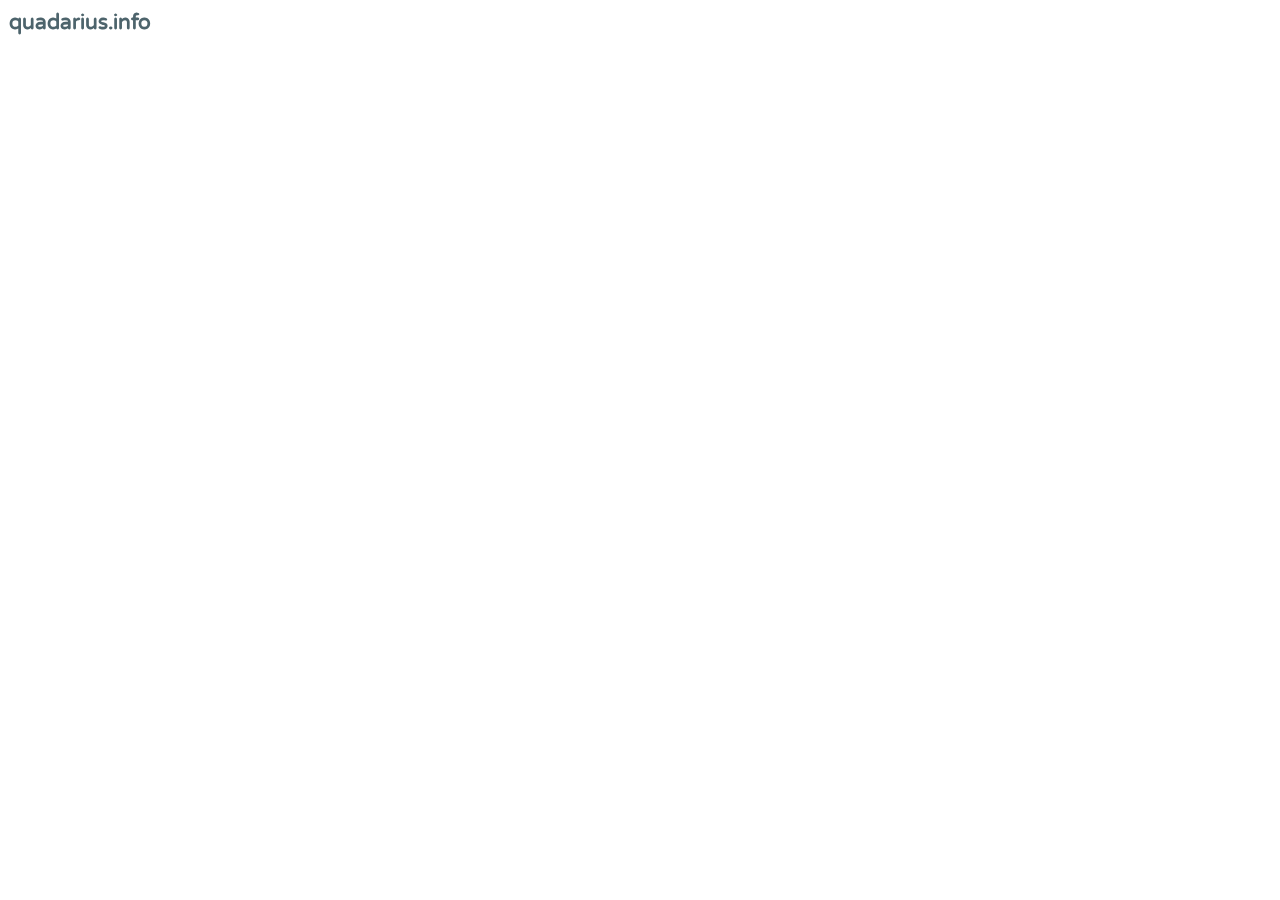
==== about.html @ 941b74f8 "rebooting" ====
<!DOCTYPE html>
<html>
    <head>
        <meta charset="utf-8">
        <title>quadarius.info</title>
        <link rel="SHORTCUT ICON" href="../assets/favicon.png">
		<link rel="stylesheet" href="stylesheets/style.css">
    </head>
    <body>
        <div>
            <a href="index.html">
                <h1 class="name">quadarius.info</h1>
            </a>
        </div>
        <section class="container" style="margin-top: 3em; padding: 1em;">
            <p class="fact">
                
            </p>
        </section>
    </body>
</html>
---- stylesheets/style.css ----
/* #FFDDCA*/
@import 'https://fonts.googleapis.com/css?family=Varela+Round';

:root {
  font-size: calc(0.5em + 1vh);
}

html, body{
    margin: 0;
    padding: 0;
}
body {
    /*padding: 1em;*/
    font-family: 'Varela Round', sans-serif;

}

a{
    color: #171412;

    font-size: 2rem;
    text-decoration: none;
}

a:hover{
    background-color: #C3272B;
}

canvas {
    display: block;
    margin: auto;
}

footer{
    /*position: absolute;*/
    left: 0;
    right: 0;
    bottom: 0;
    padding-top: 2em;
    padding-bottom: .2em;
    clear: both;
    text-align: center;
    font-size: .7em;
    /*background-color: #C6C2B6;*/
}

::selection {
    background: #C3272B;
}

.fact{
    font-size: 2em;
}

.fact:hover{

}

.bottomlink{
    position: fixed;
    bottom: 0;
    font-size: .75em;
    color: #EBF6F7;
}
.container {
    position: relative;
    margin-top: 2em;
}

.canvas-container{
    position: absolute;
    top: 0;
    left: 0;
    margin: 0;
}

.link {
    z-index: 10;
    display: inline-block;
    margin: 1em;
    width: 20vw;
    padding: .25em;
    /*background-color:  #;*/
    transition: all .2s ease-in-out;
}

.linkimg {
    z-index: 11;
    width: 20vw;
}

.name{
    position: fixed;
    top: 0;
    left: 0;
    z-index: 999;
    padding: .4em;
    margin: 0;
    display: inline-block;
    width: auto;
    color: #C6C2B6;
    font-size: 1.25rem;
    transition: all .2s ease-in-out;
}

.name:hover{
    color: #4D646C;
}


.project-container {
    text-align: center;
}

.portrait {
    display: inline-block;
    height: 50vmin;
    /*width: 30%*/

}
.portrait > img {
    max-width: 100%;
    max-height: 100%;
}
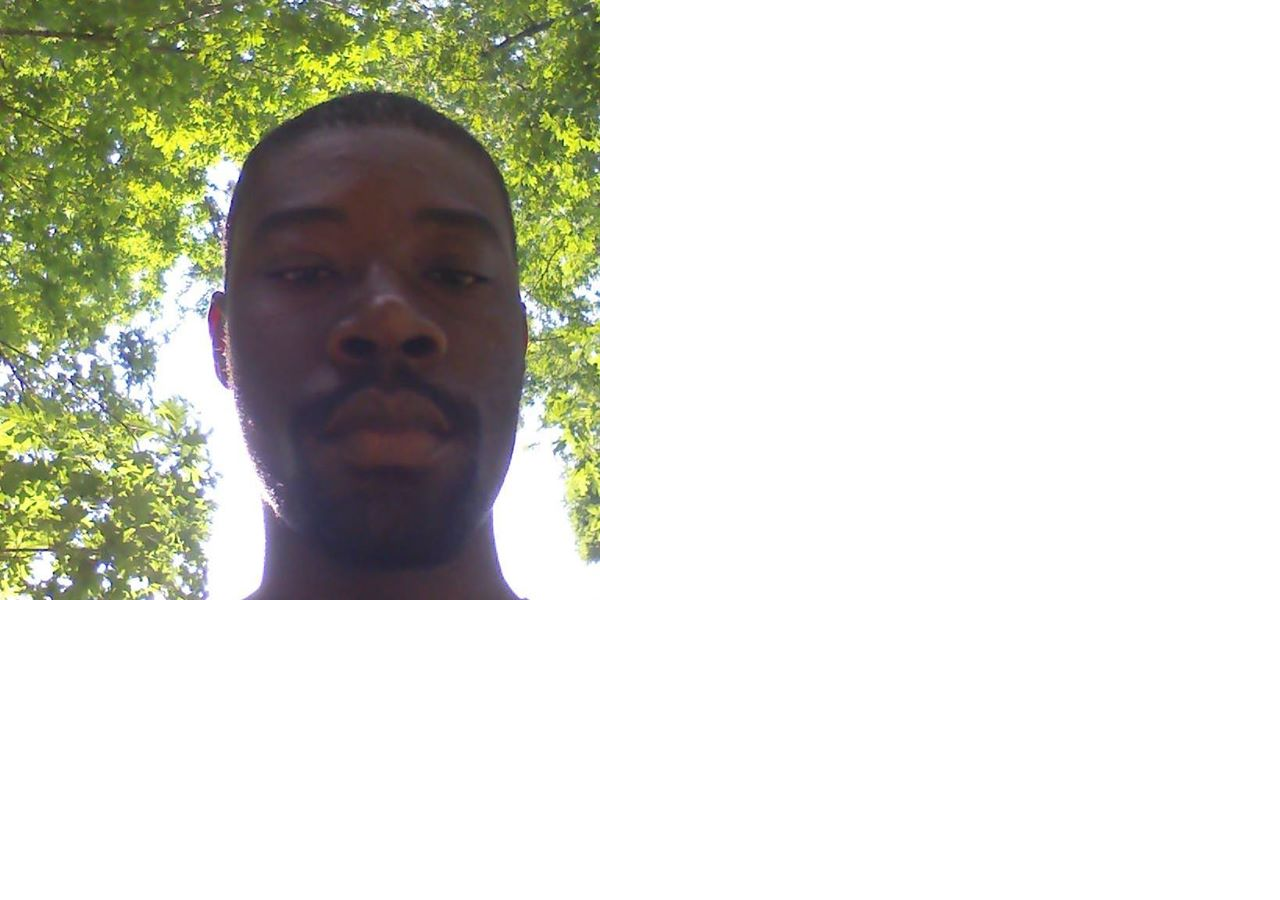
==== commit 0f7c77e4: "another redesign" ====
--- a/about.html
+++ b/about.html
@@ -1,21 +1,13 @@
 <!DOCTYPE html>
-<html>
-    <head>
-        <meta charset="utf-8">
-        <title>quadarius.info</title>
-        <link rel="SHORTCUT ICON" href="../assets/favicon.png">
-		<link rel="stylesheet" href="stylesheets/style.css">
-    </head>
-    <body>
-        <div>
-            <a href="index.html">
-                <h1 class="name">quadarius.info</h1>
-            </a>
-        </div>
-        <section class="container" style="margin-top: 3em; padding: 1em;">
-            <p class="fact">
-                
-            </p>
-        </section>
-    </body>
-</html>
+<html lang="en">
+<head>
+	<meta charset="UTF-8">
+	<meta name="viewport" content="width=device-width, initial-scale=1">
+	<title>About</title>
+	<link rel="SHORTCUT ICON" href="icon.png">
+	<link rel="stylesheet" href="style.css">
+</head>
+<body>
+	<img src="assets/img/quadarius.jpg" alt="">
+</body>
+</html>--- a/style.css
+++ b/style.css
@@ -0,0 +1,128 @@
+/*:root {
+  font-size: calc(0.5em + 1vmax);
+}*/
+
+html, body {
+    margin: 0;
+    padding: 0;
+    height: 100%;
+}
+body {
+    font-size: 16px;
+    line-height: 1.5em;
+    font-family: "Georgia",serif;
+    font-weight: 400;
+    color:  #27221F;
+    background: : #EBF6F7;
+    -webkit-transition: all 0.2s ease-out;
+    transition: all 0.2s ease-out
+}
+header {
+    padding-bottom: 0.75em;
+    margin-bottom: 3em;
+    border-bottom: 2px solid rgba(154,134,124,0.2);
+}
+a {
+    text-decoration: none;
+    color: #97867C;
+    overflow: hidden;
+}
+
+h1 {
+    font-size: 3em;
+    font-weight: 700;
+    margin-bottom: 0;
+    padding-bottom: 0.75rem;
+    line-height: 1em
+}
+
+@media (min-width: 480px) {
+    h1 {
+        font-size:4em
+    }
+}
+
+
+
+.page-container {
+    max-width: 30em;
+    margin: 1em auto 3em;
+    padding: 0.5em;
+}
+@media (min-width: 480px) {
+    .page-container {
+        font-size:18px;
+        -webkit-transition: all 0.2s ease-out;
+        transition: all 0.2s ease-out
+    }
+}
+
+@media (min-width: 768px) {
+    .page-container {
+        font-size:22px;
+        -webkit-transition: all 0.2s ease-out;
+        transition: all 0.2s ease-out
+    }
+}
+
+@media (min-width: 1366px) {
+    .page-container {
+        font-size:26px;
+        -webkit-transition: all 0.2s ease-out;
+        transition: all 0.2s ease-out
+    }
+}
+
+@media (min-width: 1600px) {
+    .page-container {
+        font-size:32px;
+        -webkit-transition: all 0.2s ease-out;
+        transition: all 0.2s ease-out
+    }
+}
+
+.intro {
+    display: flex;
+    flex-direction: column;
+    justify-content: center;
+    height: 90vh;
+    background-image: url('./assets/img/bg.jpg');
+    background-position: center;
+    background-size: cover;
+    background-color: #464646;
+}
+.intro .text-content {
+    font-family: "Open Sans", sans-serif;
+}
+.intro .text-content p{
+    font-size: 1.33em;
+}
+.intro .text-content h1{
+    margin-top: 0;
+    font-size: 3em;
+    /*line-height: 2;*/
+    font-weight: 600;
+}
+.intro .text {
+    padding: 4rem;
+    border-radius: .25em;
+    background: rgba(255,255,255,0.6);
+}
+
+.text-content {
+    width: 100%;
+    text-align: center;
+    line-height: 1.6;
+    /*background-color: #464646;*/
+}
+.text-content p {
+    font-size: 1.25em;
+}
+
+.text{
+    margin: 0 auto;
+    padding: 1em;
+}
+.grey{
+    background: #cccccc;
+}
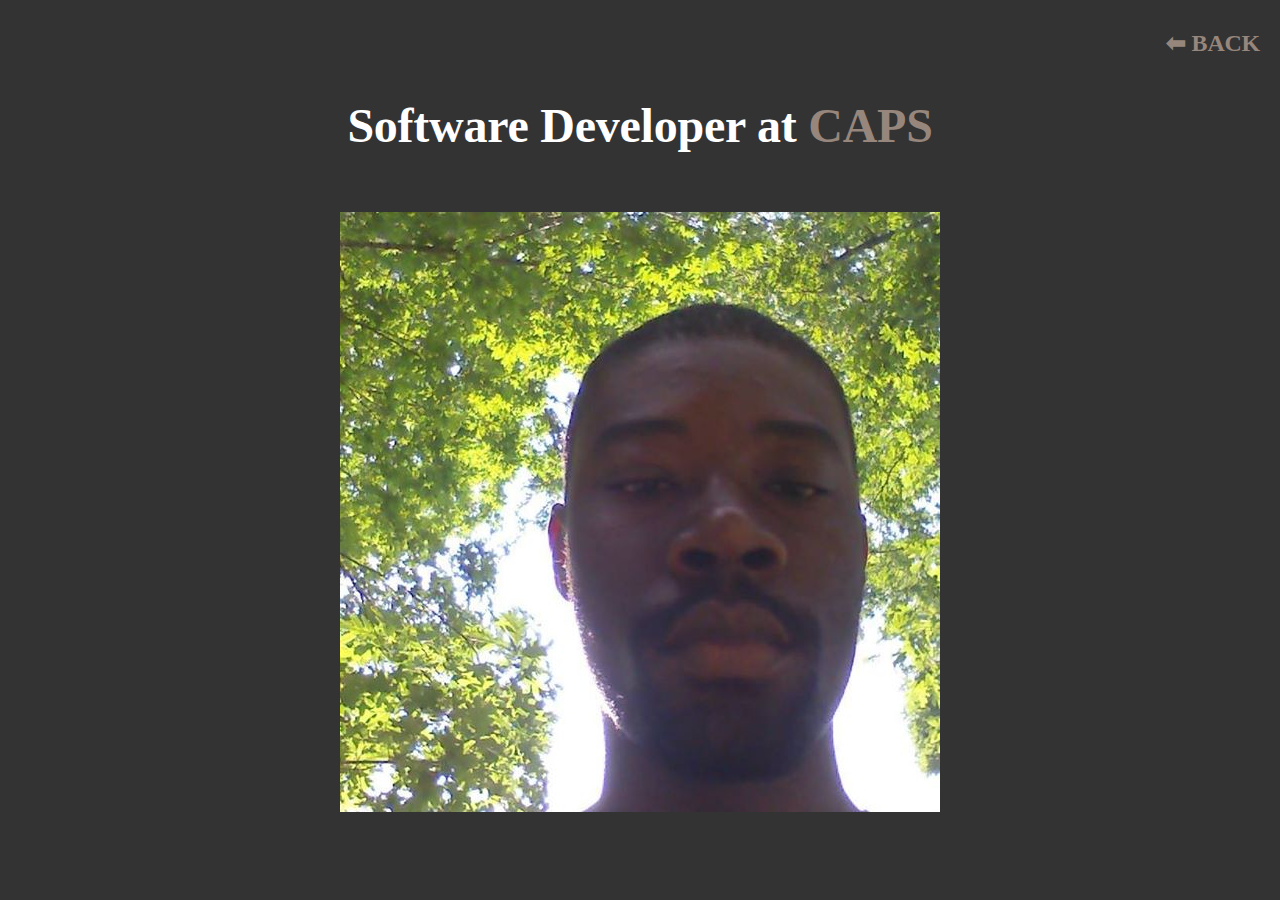
==== commit 1fc14760: "Updating a bit" ====
--- a/about.html
+++ b/about.html
@@ -8,6 +8,20 @@
 	<link rel="stylesheet" href="style.css">
 </head>
 <body>
-	<img src="assets/img/quadarius.jpg" alt="">
+	<nav>
+		<div>
+			<ul class="menu">
+				<li>
+					<a href="index.html">⬅ BACK</a>
+				</li>
+			</ul>
+		</div>
+	</nav>
+	<div class="about">
+		<p>Software Developer at
+			<a href="http://www.caps.ua.edu/">CAPS</a>
+		</p>
+		<img src="assets/img/quadarius.jpg" alt="">
+	</div>
 </body>
 </html>--- a/style.css
+++ b/style.css
@@ -1,128 +1,63 @@
-/*:root {
-  font-size: calc(0.5em + 1vmax);
-}*/
-
-html, body {
+html,
+body
+{
+    height: 100%;
     margin: 0;
     padding: 0;
-    height: 100%;
 }
-body {
-    font-size: 16px;
-    line-height: 1.5em;
-    font-family: "Georgia",serif;
-    font-weight: 400;
-    color:  #27221F;
-    background: : #EBF6F7;
-    -webkit-transition: all 0.2s ease-out;
-    transition: all 0.2s ease-out
-}
-header {
-    padding-bottom: 0.75em;
-    margin-bottom: 3em;
-    border-bottom: 2px solid rgba(154,134,124,0.2);
-}
-a {
-    text-decoration: none;
-    color: #97867C;
-    overflow: hidden;
+body
+{
+    font-family: 'Georgia',serif;
+    font-size: 48px;
+    font-weight: 600;
+    line-height: 1.618;
+
+    letter-spacing: -.005em;
+
+    color: #fff;
+    background-color: #333;
 }
 
-h1 {
-    font-size: 3em;
-    font-weight: 700;
-    margin-bottom: 0;
-    padding-bottom: 0.75rem;
-    line-height: 1em
+h1
+{
+    font-size: 7.8vw;
+
+    float: left;
+
+    margin: 0;
+
+    writing-mode: vertical-rl;
 }
 
-@media (min-width: 480px) {
-    h1 {
-        font-size:4em
-    }
+a
+{
+    overflow: hidden;
+
+    text-decoration: none;
+
+    color: #97867c;
+}
+ul
+{
+    list-style-type: none;
 }
 
+.menu
+{
+    font-size: 24px;
 
+    float: right;
 
-.page-container {
-    max-width: 30em;
-    margin: 1em auto 3em;
-    padding: 0.5em;
+    margin-right: 20px;
 }
-@media (min-width: 480px) {
-    .page-container {
-        font-size:18px;
-        -webkit-transition: all 0.2s ease-out;
-        transition: all 0.2s ease-out
-    }
+.main
+{
+    clear: both;
 }
 
-@media (min-width: 768px) {
-    .page-container {
-        font-size:22px;
-        -webkit-transition: all 0.2s ease-out;
-        transition: all 0.2s ease-out
-    }
+.about
+{
+    clear: both;
+
+    text-align: center;
 }
-
-@media (min-width: 1366px) {
-    .page-container {
-        font-size:26px;
-        -webkit-transition: all 0.2s ease-out;
-        transition: all 0.2s ease-out
-    }
-}
-
-@media (min-width: 1600px) {
-    .page-container {
-        font-size:32px;
-        -webkit-transition: all 0.2s ease-out;
-        transition: all 0.2s ease-out
-    }
-}
-
-.intro {
-    display: flex;
-    flex-direction: column;
-    justify-content: center;
-    height: 90vh;
-    background-image: url('./assets/img/bg.jpg');
-    background-position: center;
-    background-size: cover;
-    background-color: #464646;
-}
-.intro .text-content {
-    font-family: "Open Sans", sans-serif;
-}
-.intro .text-content p{
-    font-size: 1.33em;
-}
-.intro .text-content h1{
-    margin-top: 0;
-    font-size: 3em;
-    /*line-height: 2;*/
-    font-weight: 600;
-}
-.intro .text {
-    padding: 4rem;
-    border-radius: .25em;
-    background: rgba(255,255,255,0.6);
-}
-
-.text-content {
-    width: 100%;
-    text-align: center;
-    line-height: 1.6;
-    /*background-color: #464646;*/
-}
-.text-content p {
-    font-size: 1.25em;
-}
-
-.text{
-    margin: 0 auto;
-    padding: 1em;
-}
-.grey{
-    background: #cccccc;
-}
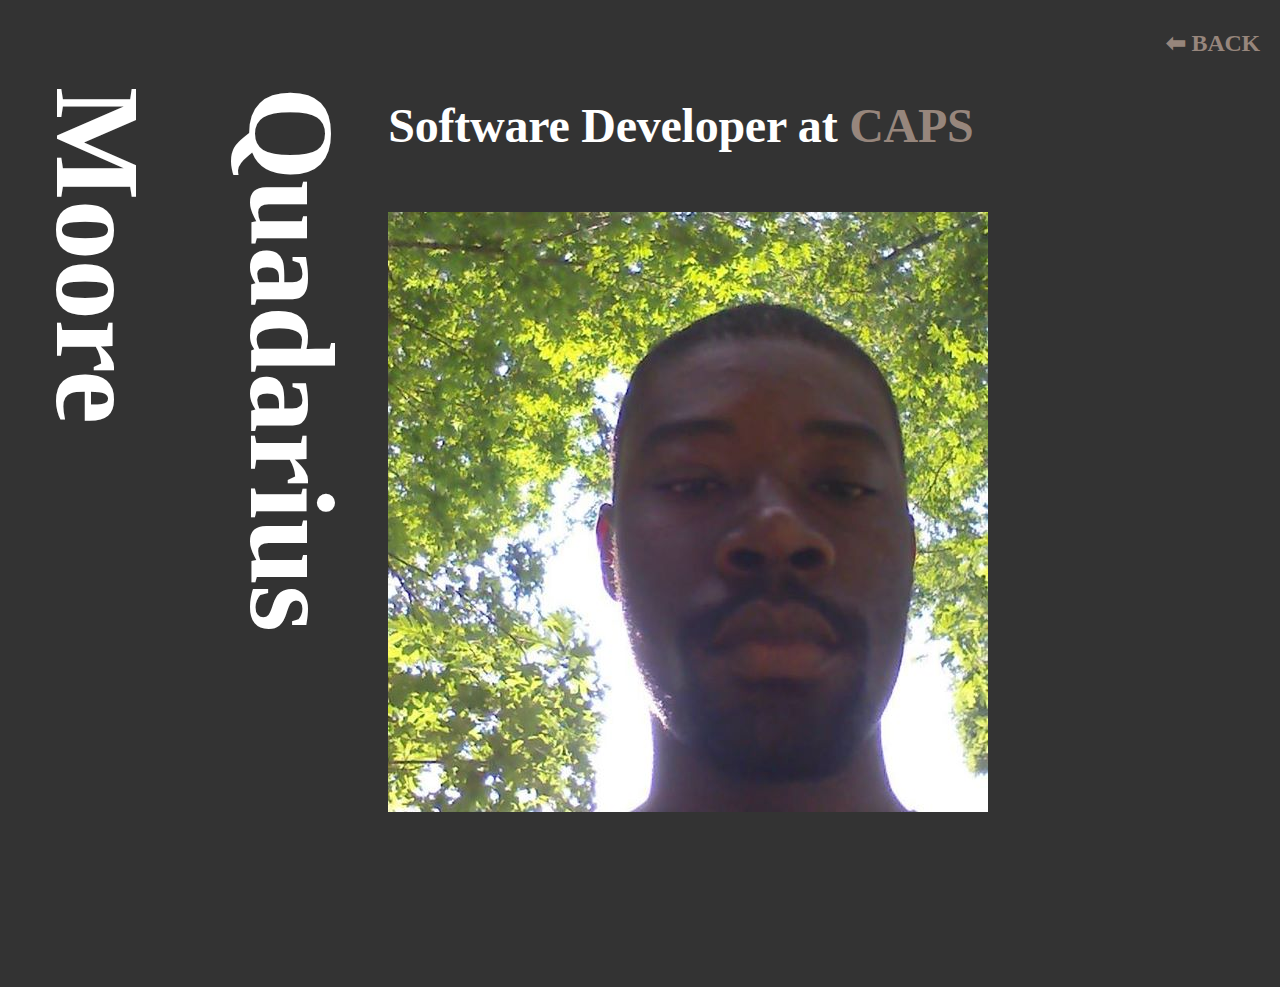
==== commit 644952b1: "Make site easier to read on mobile, tidy up css" ====
--- a/about.html
+++ b/about.html
@@ -17,7 +17,9 @@
 			</ul>
 		</div>
 	</nav>
+
 	<div class="about">
+		<h1>Quadarius Moore</h1>
 		<p>Software Developer at
 			<a href="http://www.caps.ua.edu/">CAPS</a>
 		</p>
--- a/style.css
+++ b/style.css
@@ -20,7 +20,7 @@
 
 h1
 {
-    font-size: 7.8vw;
+    font-size: 2.5em;
 
     float: left;
 
@@ -44,7 +44,7 @@
 
 .menu
 {
-    font-size: 24px;
+    font-size: .5em;
 
     float: right;
 
@@ -58,6 +58,16 @@
 .about
 {
     clear: both;
+}
 
-    text-align: center;
-}
+@media (max-width: 768px)
+{
+    body {
+        font-size: 24px;
+    }
+    .menu
+    {
+        font-size: 1em;
+        float: right;
+    }
+}